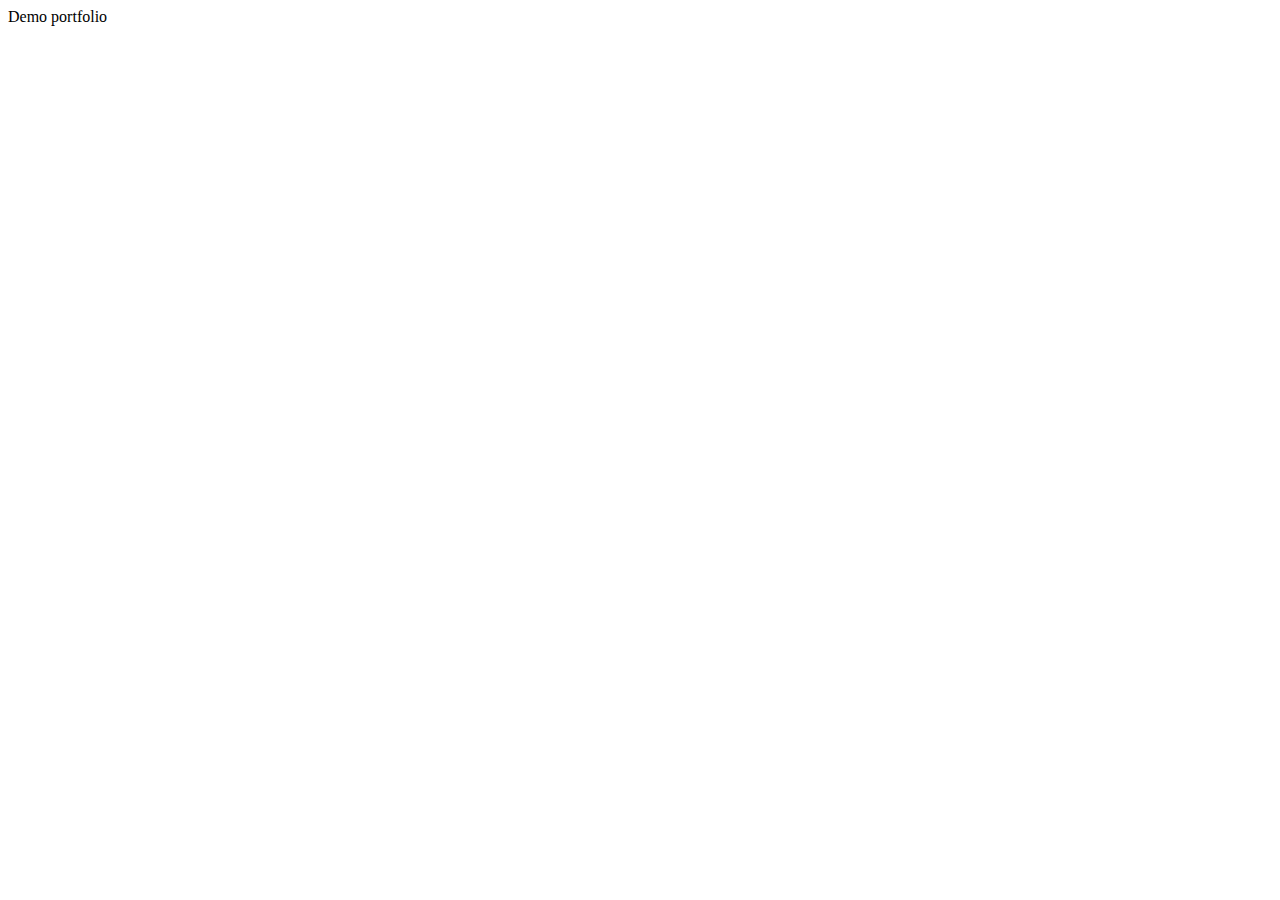
==== index.html @ 3d9b7159 "docs:readme and index created" ====
<!DOCTYPE html>
<html lang="en">
<head>
    <meta charset="UTF-8">
    <meta name="viewport" content="width=device-width, initial-scale=1.0">
    <title>Portfolio</title>
</head>
<body>
    Demo portfolio
</body>
</html>
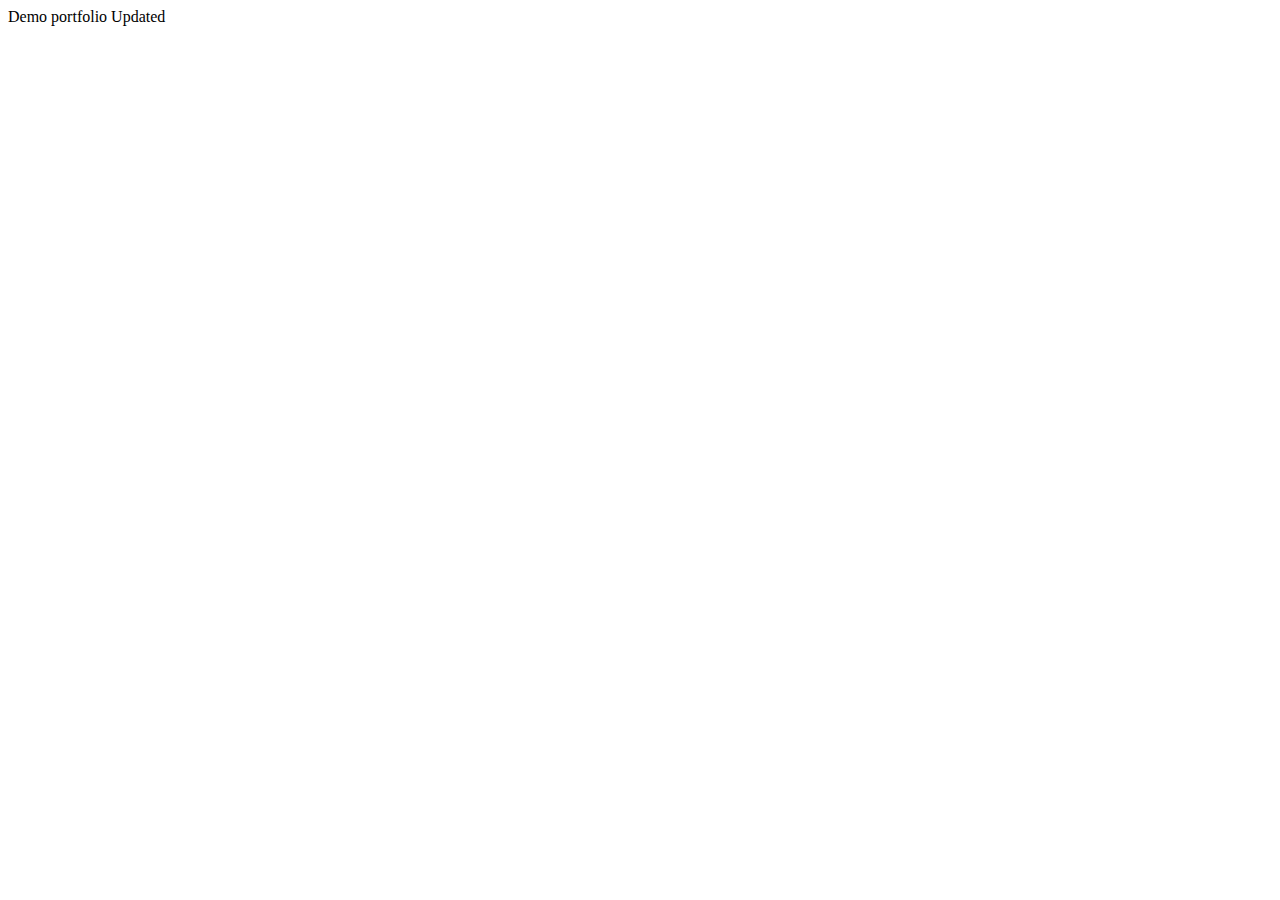
==== commit 8a15d067: "docs:Updated index" ====
--- a/index.html
+++ b/index.html
@@ -7,5 +7,6 @@
 </head>
 <body>
     Demo portfolio
+    Updated
 </body>
 </html>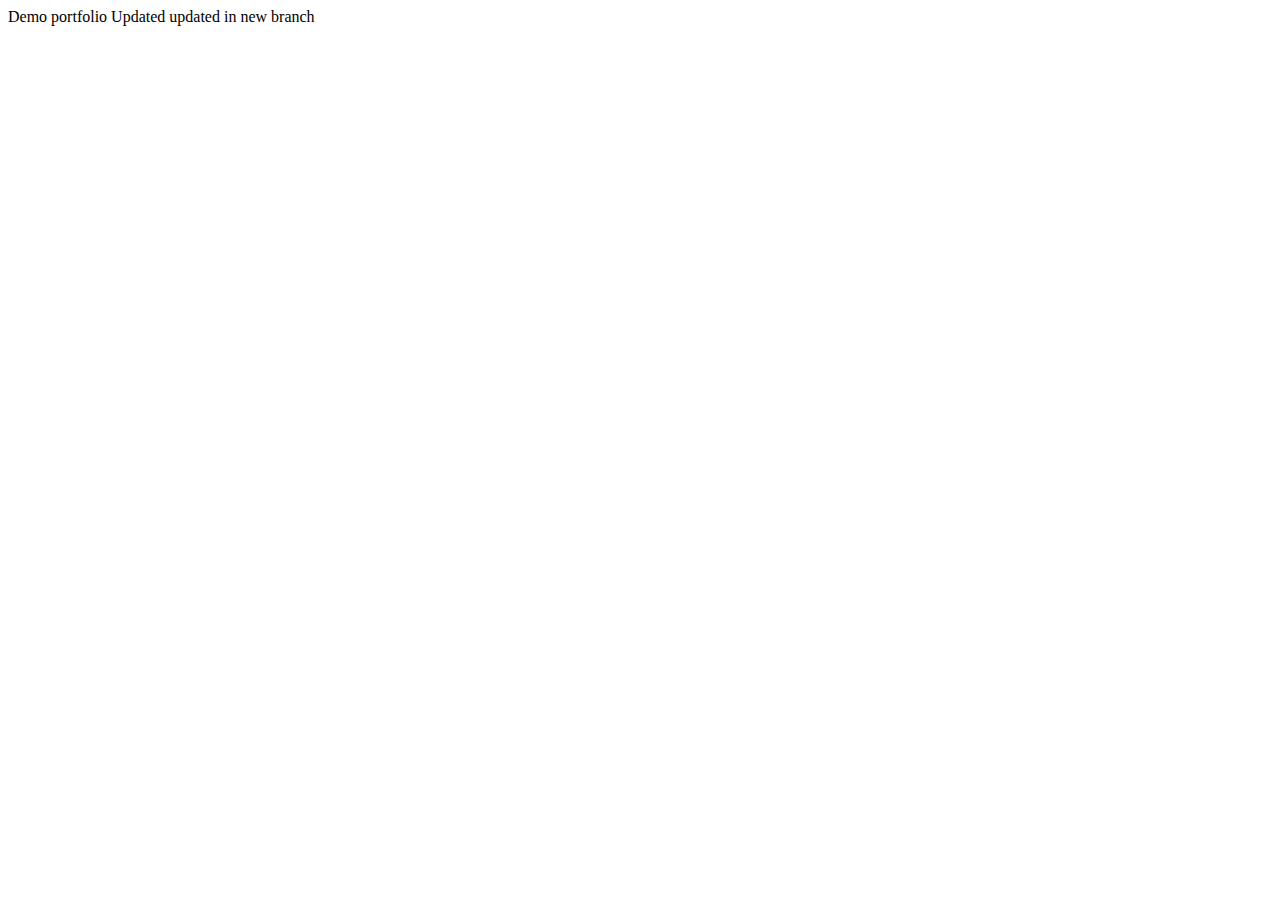
==== commit 3958e2f2: "newBranch" ====
--- a/index.html
+++ b/index.html
@@ -8,5 +8,6 @@
 <body>
     Demo portfolio
     Updated
+    updated in new branch
 </body>
 </html>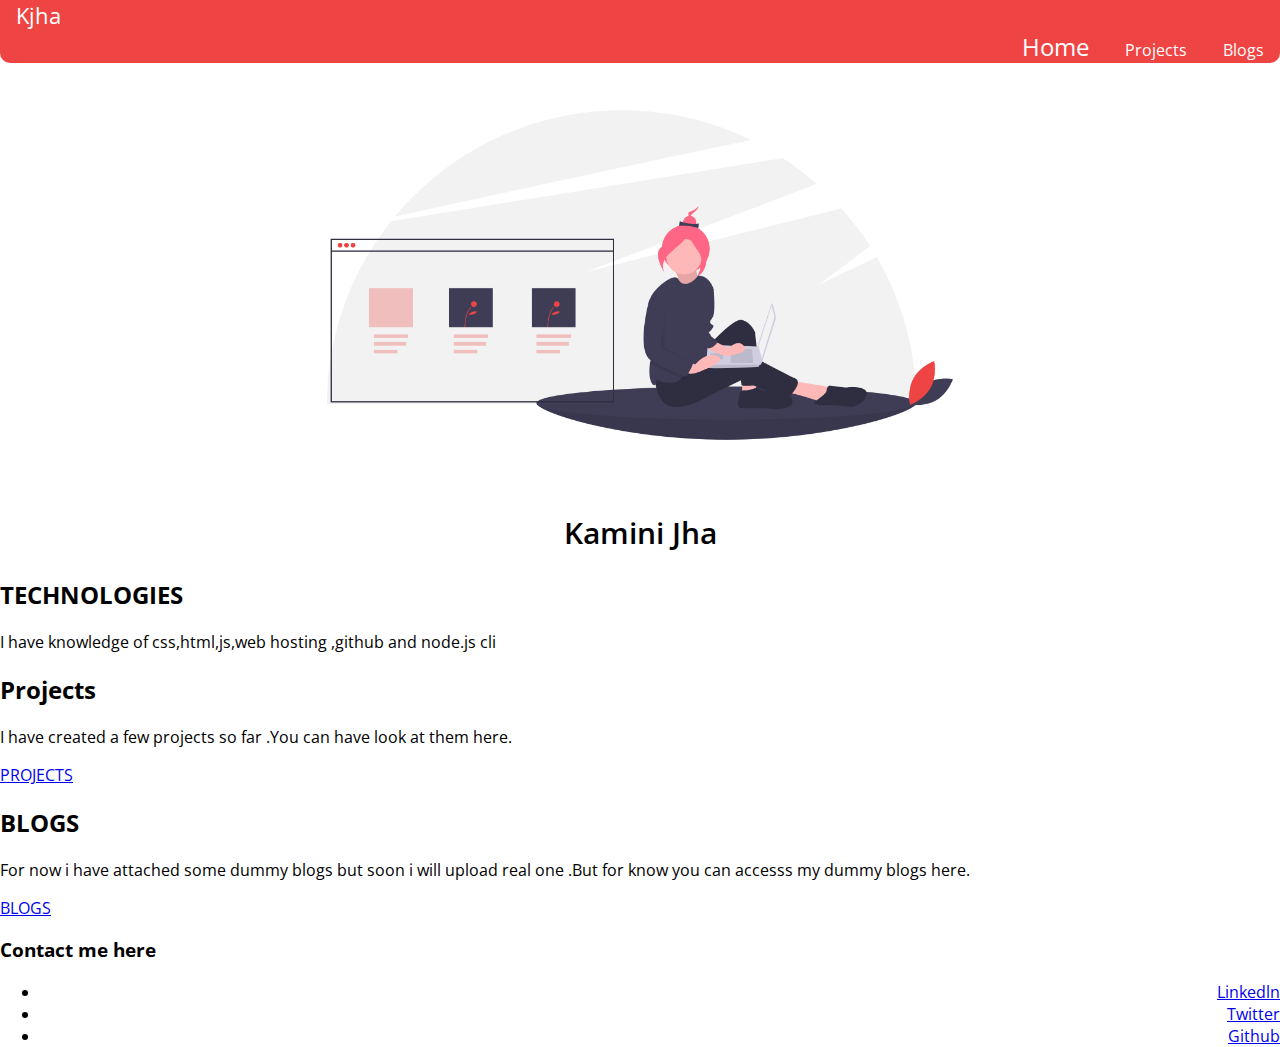
==== commit 00bf48c0: "html added" ====
--- a/index.html
+++ b/index.html
@@ -3,11 +3,59 @@
 <head>
     <meta charset="UTF-8">
     <meta name="viewport" content="width=device-width, initial-scale=1.0">
+    <link rel="stylesheet" href="style.css">
     <title>Portfolio</title>
 </head>
 <body>
-    Demo portfolio
-    Updated
-    updated in new branch
+<nav>
+    <div >
+        <li class="nav-brand link"><a href="/">Kjha</a></li>
+        
+    </div>
+    <div>
+    <ul class="nav-links">
+
+        <li class="link-active link"><a href="/">Home</a></li>
+        <li class=" link"><a href="/projects.html">Projects</a></li>
+        <li class=" link"><a href="/blogs.html">Blogs</a></li>
+    </ul>
+</div>
+</nav>
+<header>
+    <div class="image">
+        <img src="images/programmer.png" alt="" class="header-img">
+    </div>
+
+    <div>    
+        <h2 class="header-heading">Kamini Jha</h2>
+    </div>
+</header>
+<section class="technologies odd">
+    <h2>TECHNOLOGIES</h2>
+    <p>I have knowledge of css,html,js,web hosting ,github and node.js cli</p>
+</section>
+<section class="Projects">
+    <h2>Projects</h2>
+    <p>I have created a few projects so far .You can have look at them here.</p>
+    <li><a href="/">PROJECTS</a></li>
+
+</section>
+<section class="blogs">
+    <h2>BLOGS</h2>
+    <p>
+        For now i have attached some dummy blogs but soon i will upload real one .But for know you can accesss my dummy blogs here.
+    </p>
+    <li><a href="/">BLOGS</a></li>
+</section>
+<footer>
+    <div>
+        <h3>Contact me here</h3>
+        <ul>
+            <li><a href="/">Linkedln</a></li>
+            <li><a href="/">Twitter</a></li>
+            <li><a href="/">Github</a></li>
+        </ul>
+    </div>
+</footer>
 </body>
 </html>--- a/style.css
+++ b/style.css
@@ -0,0 +1,54 @@
+@import url("https://fonts.googleapis.com/css2?family=Open+Sans:wght@600&display=swap");
+body{
+    margin:0px;
+}
+:root{
+    --primary-color:#EF4444;
+    font-family:'Open Sans', sans-serif;
+}
+nav{
+    margin:auto;
+    padding:0px;
+    background-color: var(--primary-color);
+    color:white;
+    border-bottom-left-radius: 10px;
+    border-bottom-right-radius: 10px;
+}
+.nav-brand{
+font-size: 22px;
+}
+.nav-brand a{
+    list-style: none;
+    color:var(--primary-color);
+    text-decoration: none;
+}
+
+ul{
+    margin-right: 2px;
+    text-align: right;
+    margin:0px;
+}
+.link{
+    /* list-style: none; */
+    display: inline;
+    margin:1rem;
+}
+.link a{
+    list-style: none;
+    color:white;
+    text-decoration: none;
+}
+.link-active{
+    font-size:24px;
+}
+.header-img{
+    margin-left:auto;
+    margin-right:auto;
+    display:block;
+    width:60%;
+}
+.header-heading{
+text-align:center;
+font-weight: 600;
+font-size:30px;
+}